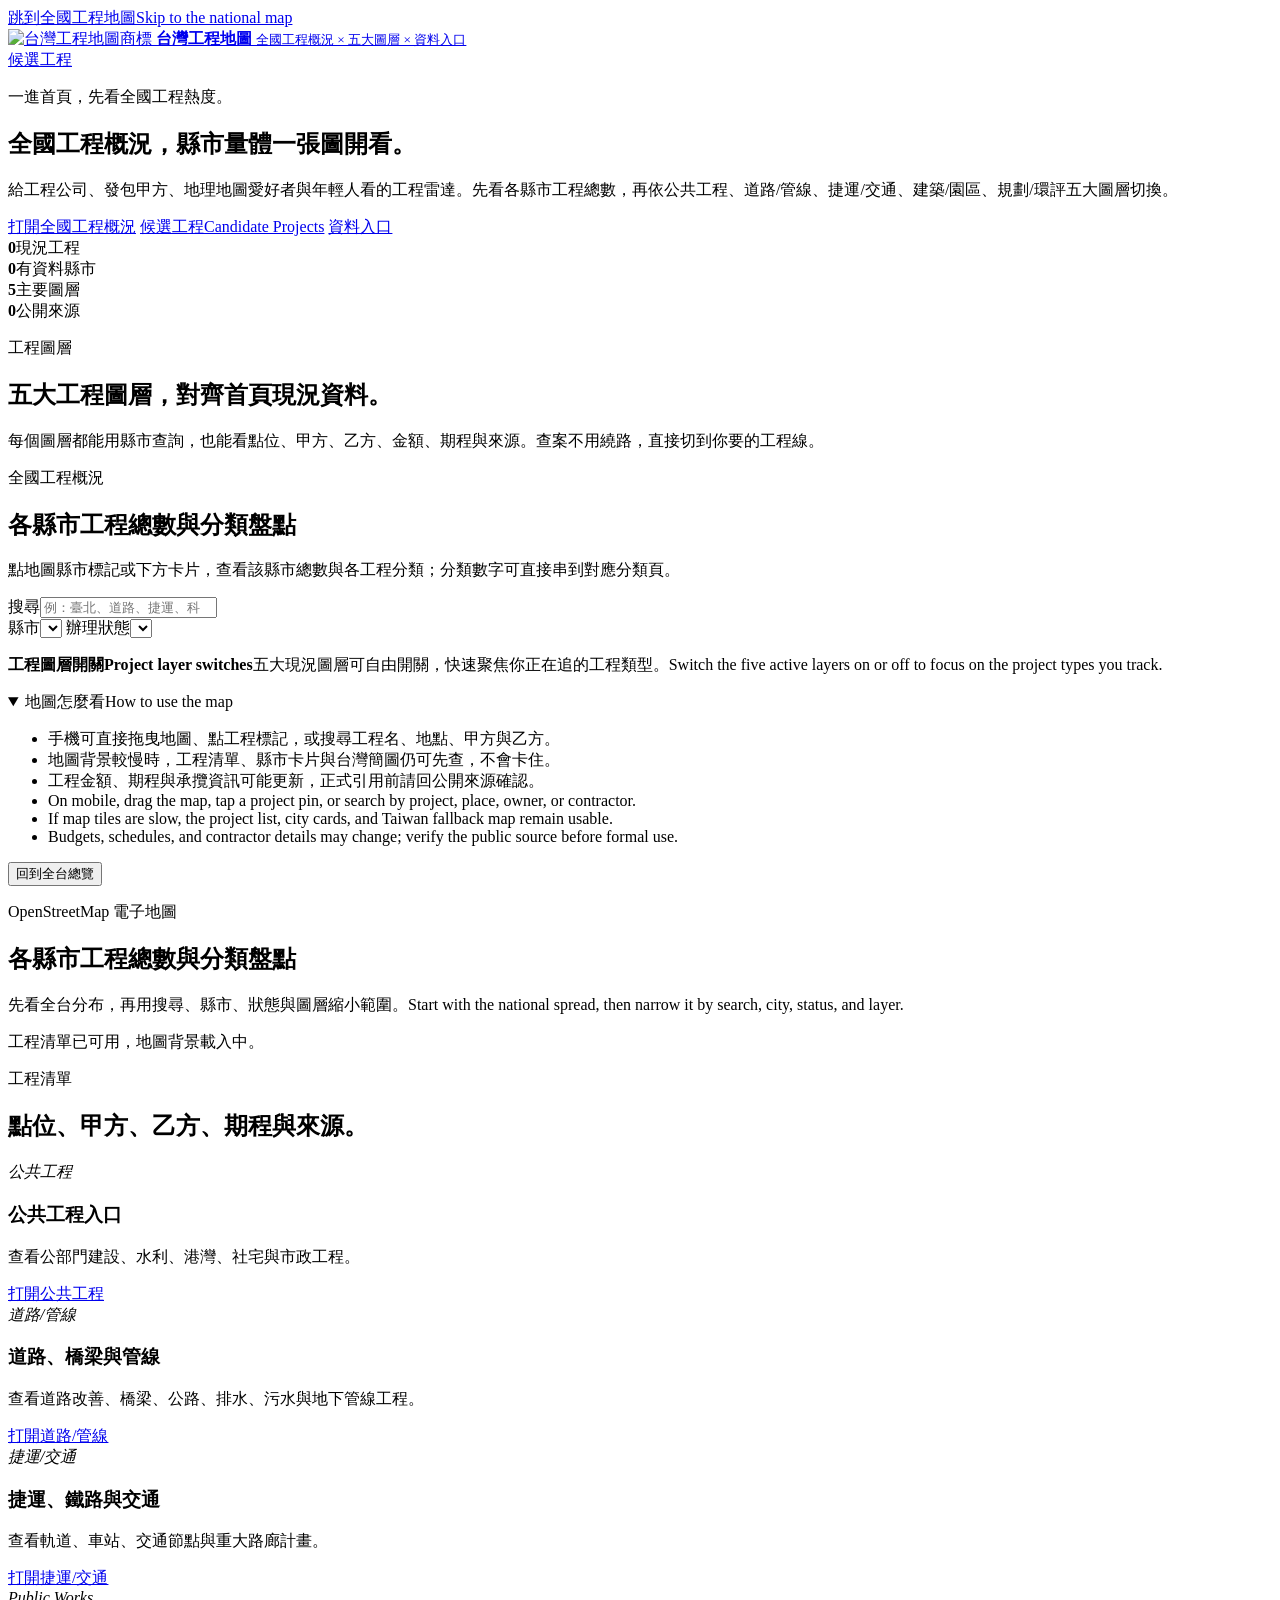
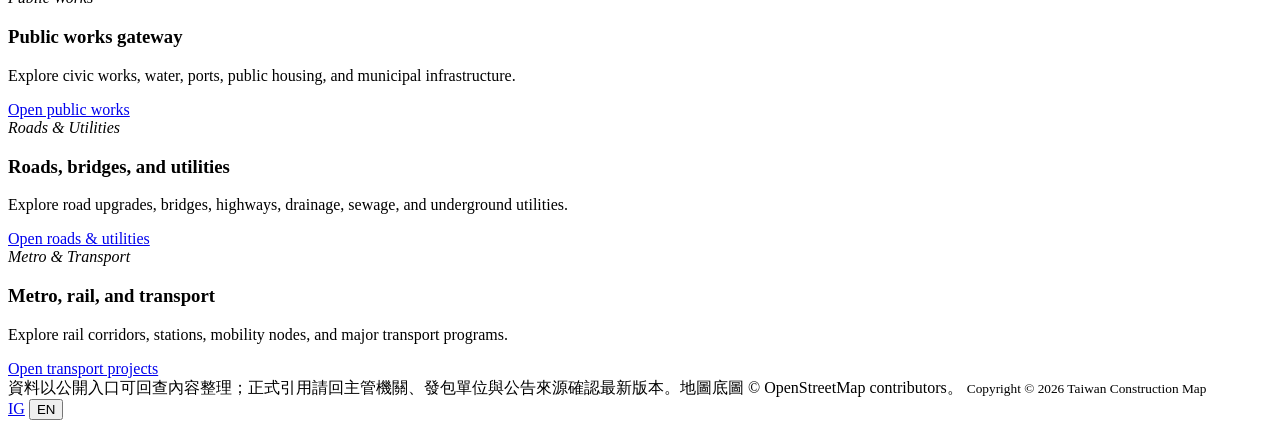
==== index.html @ 9372849a "feat: add candidate projects entry to homepage" ====
<!doctype html>
<html lang="zh-Hant">
<head>
  <meta charset="utf-8">
  <meta name="viewport" content="width=device-width, initial-scale=1, viewport-fit=cover">
  <meta name="theme-color" content="#071827">
  <meta name="description" content="台灣工程地圖：快速查看全台現況工程、甲方、乙方、金額、期程、位置與公開來源。">
  <title>全國工程概況｜台灣工程地圖 Taiwan Construction Map</title>
  <link rel="preconnect" href="https://tile.openstreetmap.org" crossorigin>
  <link rel="dns-prefetch" href="//tile.openstreetmap.org">
  <link rel="preload" href="./Content/Taiwan_Construction.PNG" as="image" fetchpriority="high">
  <link rel="preload" href="./data/active_construction_projects.geojson?v=20260704-city-filter" as="fetch" type="application/geo+json" crossorigin>
  <link rel="stylesheet" href="./fast-map.css?v=20260711-single-source">
</head>
<body data-page="overview">
  <a class="skip" href="#mapSec"><span class="zh-only">跳到全國工程地圖</span><span class="en-only inline-en">Skip to the national map</span></a>
  <div data-site-header></div>

  <main>
    <section class="hero">
      <div>
        <p class="pill" data-t="pill">一進首頁，先看全國工程熱度。</p>
        <h1 data-t="h1">全國工程概況，縣市量體一張圖開看。</h1>
        <p data-t="lead">給工程公司、發包甲方、地理地圖愛好者與年輕人看的工程雷達。先看各縣市工程總數，再依公共工程、道路/管線、捷運/交通、建築/園區、規劃/環評五大圖層切換。</p>
        <div class="actions">
          <a class="btn" href="#mapSec" data-t="open">打開全國工程概況</a>
          <a class="btn alt" href="./candidates.html"><span class="zh-only">候選工程</span><span class="en-only inline-en">Candidate Projects</span></a>
          <a class="btn alt" href="./sources.html" data-t="src">資料入口</a>
        </div>
      </div>
      <div class="metrics" aria-label="全國工程統計">
        <article><b id="m1">0</b><span data-t="projects">現況工程</span></article>
        <article><b id="m2">0</b><span data-t="counties">有資料縣市</span></article>
        <article><b id="m3">5</b><span data-t="lanes">主要圖層</span></article>
        <article><b id="m4">0</b><span data-t="sourcePortals">公開來源</span></article>
      </div>
    </section>

    <section id="cats" class="block lazySection">
      <div class="title">
        <p class="eyebrow" data-t="cats">工程圖層</p>
        <h2 data-t="catTitle">五大工程圖層，對齊首頁現況資料。</h2>
        <p data-t="catText">每個圖層都能用縣市查詢，也能看點位、甲方、乙方、金額、期程與來源。查案不用繞路，直接切到你要的工程線。</p>
      </div>
      <div id="catCards" class="catgrid" aria-live="polite"></div>
    </section>

    <section id="mapSec" class="layout">
      <aside class="side">
        <p class="eyebrow" data-t="overview">全國工程概況</p>
        <h2 data-t="countyTitle">各縣市工程總數與分類盤點</h2>
        <p data-t="countyText">點地圖縣市標記或下方卡片，查看該縣市總數與各工程分類；分類數字可直接串到對應分類頁。</p>

        <div class="fieldTools">
          <label class="search"><span data-t="search">搜尋</span><input id="q" type="search" inputmode="search" autocomplete="off" placeholder="例：臺北、道路、捷運、科學園區"></label>
          <div class="filters">
            <label><span data-t="cityFilter">縣市</span><select id="cityFilter"></select></label>
            <label><span data-t="status">辦理狀態</span><select id="status"></select></label>
          </div>
        </div>

        <section id="layerToggles" class="layerbox" aria-label="工程圖層開關">
          <p><b><span class="zh-only">工程圖層開關</span><span class="en-only inline-en">Project layer switches</span></b><span><span class="zh-only">五大現況圖層可自由開關，快速聚焦你正在追的工程類型。</span><span class="en-only inline-en">Switch the five active layers on or off to focus on the project types you track.</span></span></p>
          <div></div>
        </section>

        <details class="quickPanel firstUse" open>
          <summary><span class="zh-only">地圖怎麼看</span><span class="en-only inline-en">How to use the map</span></summary>
          <ul>
            <li class="zh-only">手機可直接拖曳地圖、點工程標記，或搜尋工程名、地點、甲方與乙方。</li>
            <li class="zh-only">地圖背景較慢時，工程清單、縣市卡片與台灣簡圖仍可先查，不會卡住。</li>
            <li class="zh-only">工程金額、期程與承攬資訊可能更新，正式引用前請回公開來源確認。</li>
            <li class="en-only">On mobile, drag the map, tap a project pin, or search by project, place, owner, or contractor.</li>
            <li class="en-only">If map tiles are slow, the project list, city cards, and Taiwan fallback map remain usable.</li>
            <li class="en-only">Budgets, schedules, and contractor details may change; verify the public source before formal use.</li>
          </ul>
        </details>

        <button id="reset" class="reset" data-t="reset">回到全台總覽</button>
        <div id="cityCards" class="citycards" aria-live="polite"></div>
      </aside>

      <section class="mapcard">
        <div class="mapbar">
          <div>
            <p class="eyebrow" data-t="osm">OpenStreetMap 電子地圖</p>
            <h2 data-t="countyTitle">各縣市工程總數與分類盤點</h2>
            <p class="mapNote"><span class="zh-only">先看全台分布，再用搜尋、縣市、狀態與圖層縮小範圍。</span><span class="en-only inline-en">Start with the national spread, then narrow it by search, city, status, and layer.</span></p>
          </div>
          <p id="health" data-t="boot">工程清單已可用，地圖背景載入中。</p>
        </div>
        <div id="map" class="map" aria-label="全國工程概況地圖"></div>
        <div id="detail" class="detail" aria-live="polite"></div>
      </section>
    </section>

    <section class="block lazySection">
      <div class="title">
        <p class="eyebrow" data-t="list">工程清單</p>
        <h2 data-t="listTitle">點位、甲方、乙方、期程與來源。</h2>
      </div>
      <div id="list" class="cards" aria-live="polite">
        <article class="proj zh-only" style="--c:#35d4ff"><i>公共工程</i><h3>公共工程入口</h3><p>查看公部門建設、水利、港灣、社宅與市政工程。</p><a href="./category.html?sector=public-works">打開公共工程</a></article>
        <article class="proj zh-only" style="--c:#ffb84d"><i>道路/管線</i><h3>道路、橋梁與管線</h3><p>查看道路改善、橋梁、公路、排水、污水與地下管線工程。</p><a href="./category.html?sector=roads-utilities">打開道路/管線</a></article>
        <article class="proj zh-only" style="--c:#9b7cff"><i>捷運/交通</i><h3>捷運、鐵路與交通</h3><p>查看軌道、車站、交通節點與重大路廊計畫。</p><a href="./category.html?sector=transit">打開捷運/交通</a></article>
        <article class="proj en-only" style="--c:#35d4ff"><i>Public Works</i><h3>Public works gateway</h3><p>Explore civic works, water, ports, public housing, and municipal infrastructure.</p><a href="./category.html?sector=public-works">Open public works</a></article>
        <article class="proj en-only" style="--c:#ffb84d"><i>Roads & Utilities</i><h3>Roads, bridges, and utilities</h3><p>Explore road upgrades, bridges, highways, drainage, sewage, and underground utilities.</p><a href="./category.html?sector=roads-utilities">Open roads & utilities</a></article>
        <article class="proj en-only" style="--c:#9b7cff"><i>Metro & Transport</i><h3>Metro, rail, and transport</h3><p>Explore rail corridors, stations, mobility nodes, and major transport programs.</p><a href="./category.html?sector=transit">Open transport projects</a></article>
      </div>
    </section>
  </main>

  <div data-site-footer></div>
  <script src="./site-shell.js?v=20260830-candidates"></script>
  <script type="module" src="./fast-map.js?v=20260711-single-source"></script>
</body>
</html>
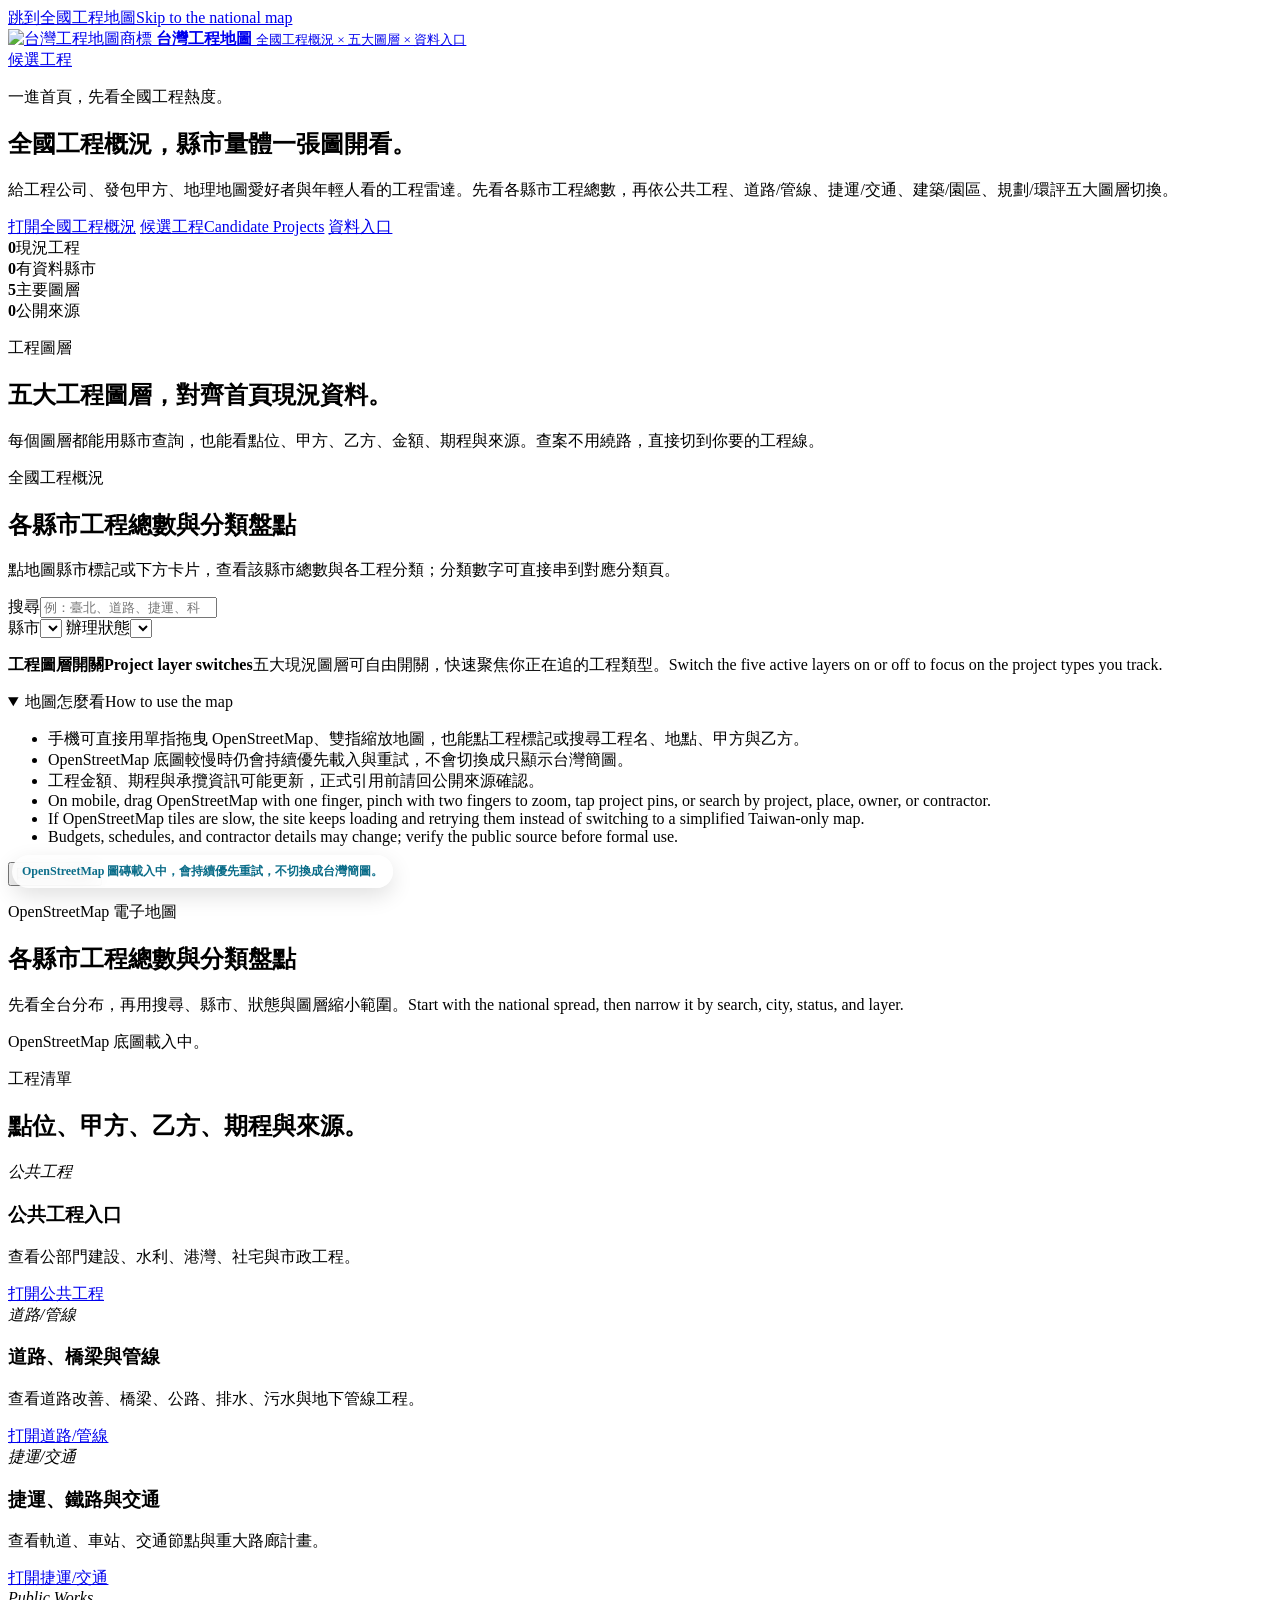
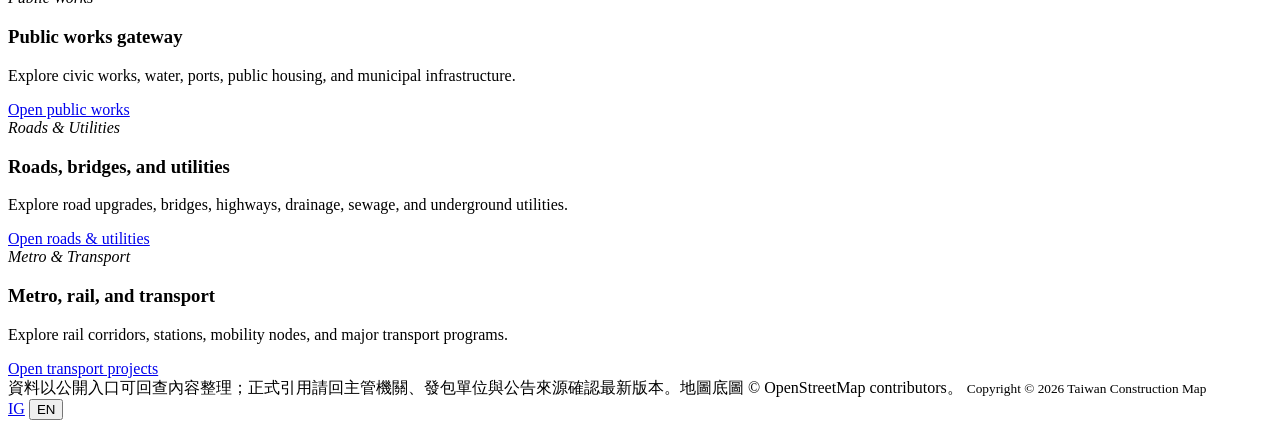
==== commit 5ea6a807: "feat: keep OSM primary on homepage" ====
--- a/index.html
+++ b/index.html
@@ -67,11 +67,11 @@
         <details class="quickPanel firstUse" open>
           <summary><span class="zh-only">地圖怎麼看</span><span class="en-only inline-en">How to use the map</span></summary>
           <ul>
-            <li class="zh-only">手機可直接拖曳地圖、點工程標記，或搜尋工程名、地點、甲方與乙方。</li>
-            <li class="zh-only">地圖背景較慢時，工程清單、縣市卡片與台灣簡圖仍可先查，不會卡住。</li>
+            <li class="zh-only">手機可直接用單指拖曳 OpenStreetMap、雙指縮放地圖，也能點工程標記或搜尋工程名、地點、甲方與乙方。</li>
+            <li class="zh-only">OpenStreetMap 底圖較慢時仍會持續優先載入與重試，不會切換成只顯示台灣簡圖。</li>
             <li class="zh-only">工程金額、期程與承攬資訊可能更新，正式引用前請回公開來源確認。</li>
-            <li class="en-only">On mobile, drag the map, tap a project pin, or search by project, place, owner, or contractor.</li>
-            <li class="en-only">If map tiles are slow, the project list, city cards, and Taiwan fallback map remain usable.</li>
+            <li class="en-only">On mobile, drag OpenStreetMap with one finger, pinch with two fingers to zoom, tap project pins, or search by project, place, owner, or contractor.</li>
+            <li class="en-only">If OpenStreetMap tiles are slow, the site keeps loading and retrying them instead of switching to a simplified Taiwan-only map.</li>
             <li class="en-only">Budgets, schedules, and contractor details may change; verify the public source before formal use.</li>
           </ul>
         </details>
@@ -87,7 +87,7 @@
             <h2 data-t="countyTitle">各縣市工程總數與分類盤點</h2>
             <p class="mapNote"><span class="zh-only">先看全台分布，再用搜尋、縣市、狀態與圖層縮小範圍。</span><span class="en-only inline-en">Start with the national spread, then narrow it by search, city, status, and layer.</span></p>
           </div>
-          <p id="health" data-t="boot">工程清單已可用，地圖背景載入中。</p>
+          <p id="health" data-t="boot">OpenStreetMap 底圖載入中。</p>
         </div>
         <div id="map" class="map" aria-label="全國工程概況地圖"></div>
         <div id="detail" class="detail" aria-live="polite"></div>
@@ -113,5 +113,6 @@
   <div data-site-footer></div>
   <script src="./site-shell.js?v=20260830-candidates"></script>
   <script type="module" src="./fast-map.js?v=20260711-single-source"></script>
+  <script defer src="./osm-priority-touch.js?v=20260830-osm-touch"></script>
 </body>
 </html>
